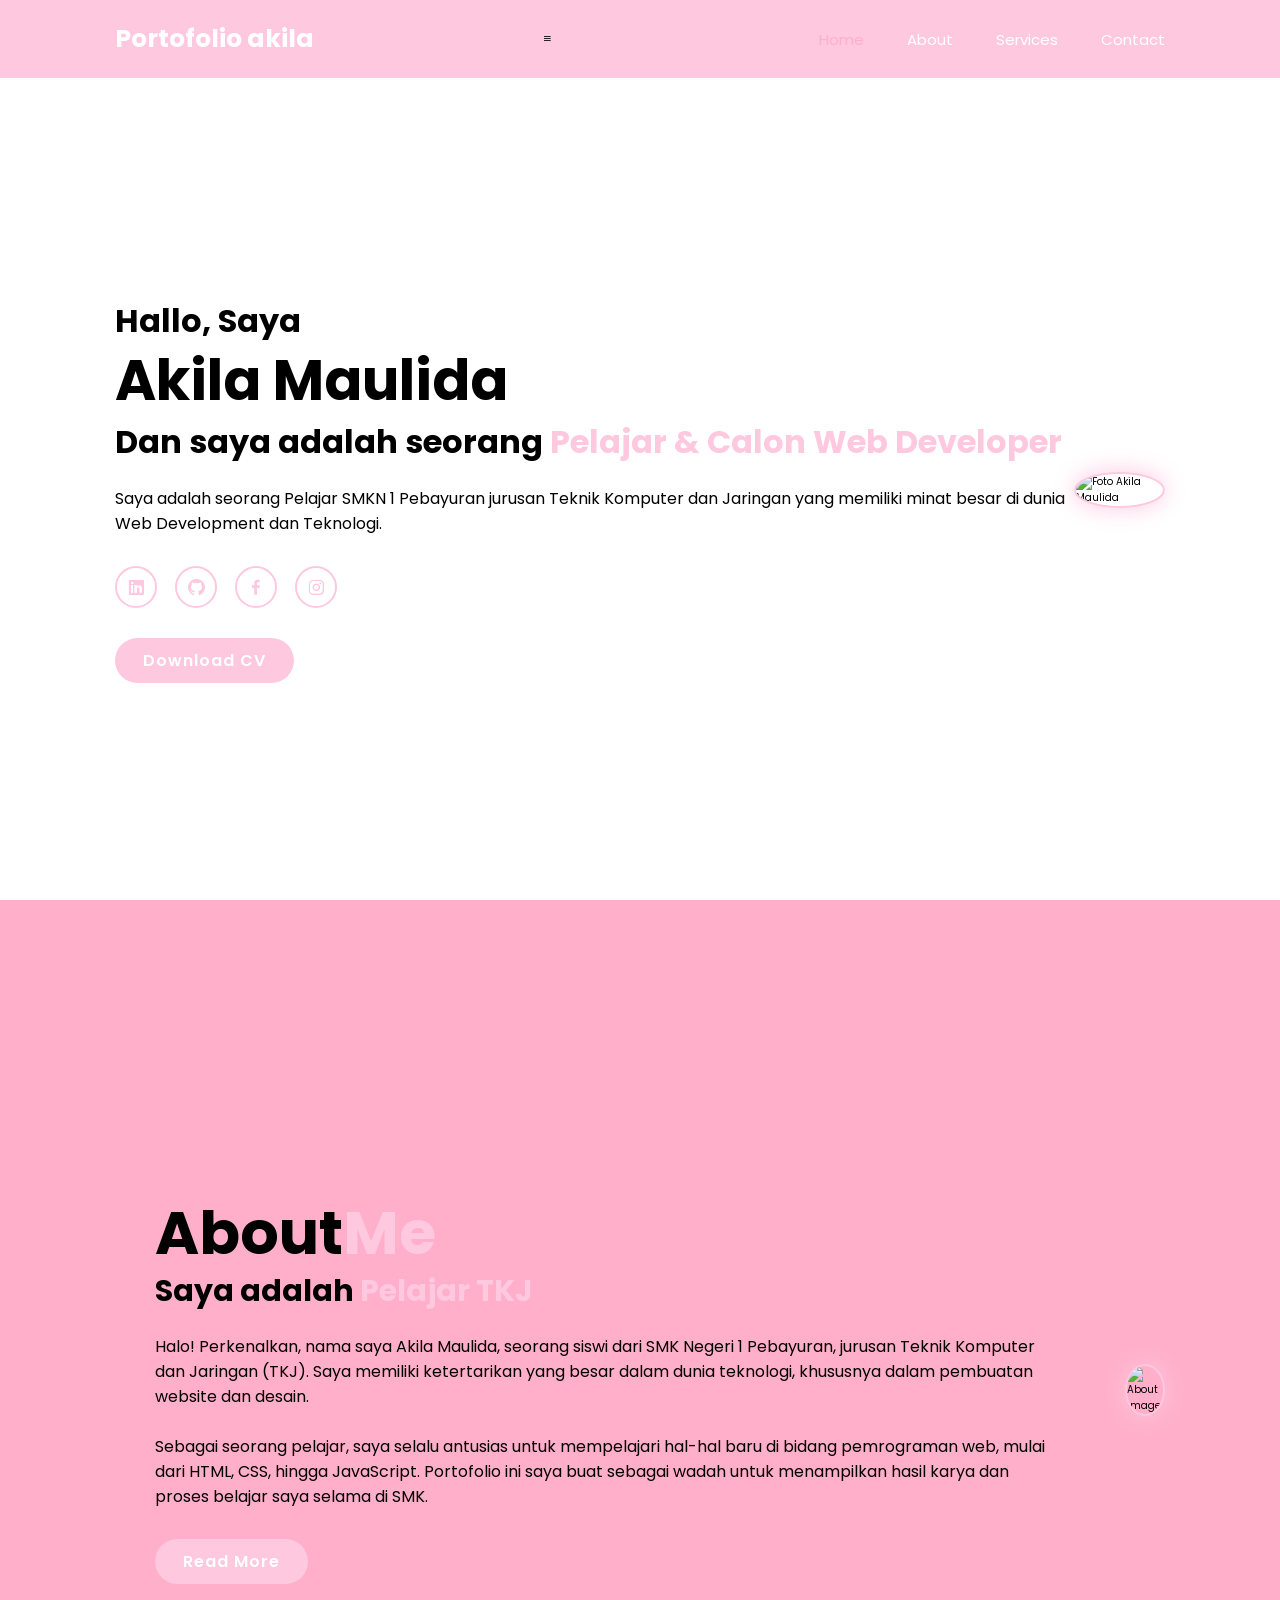
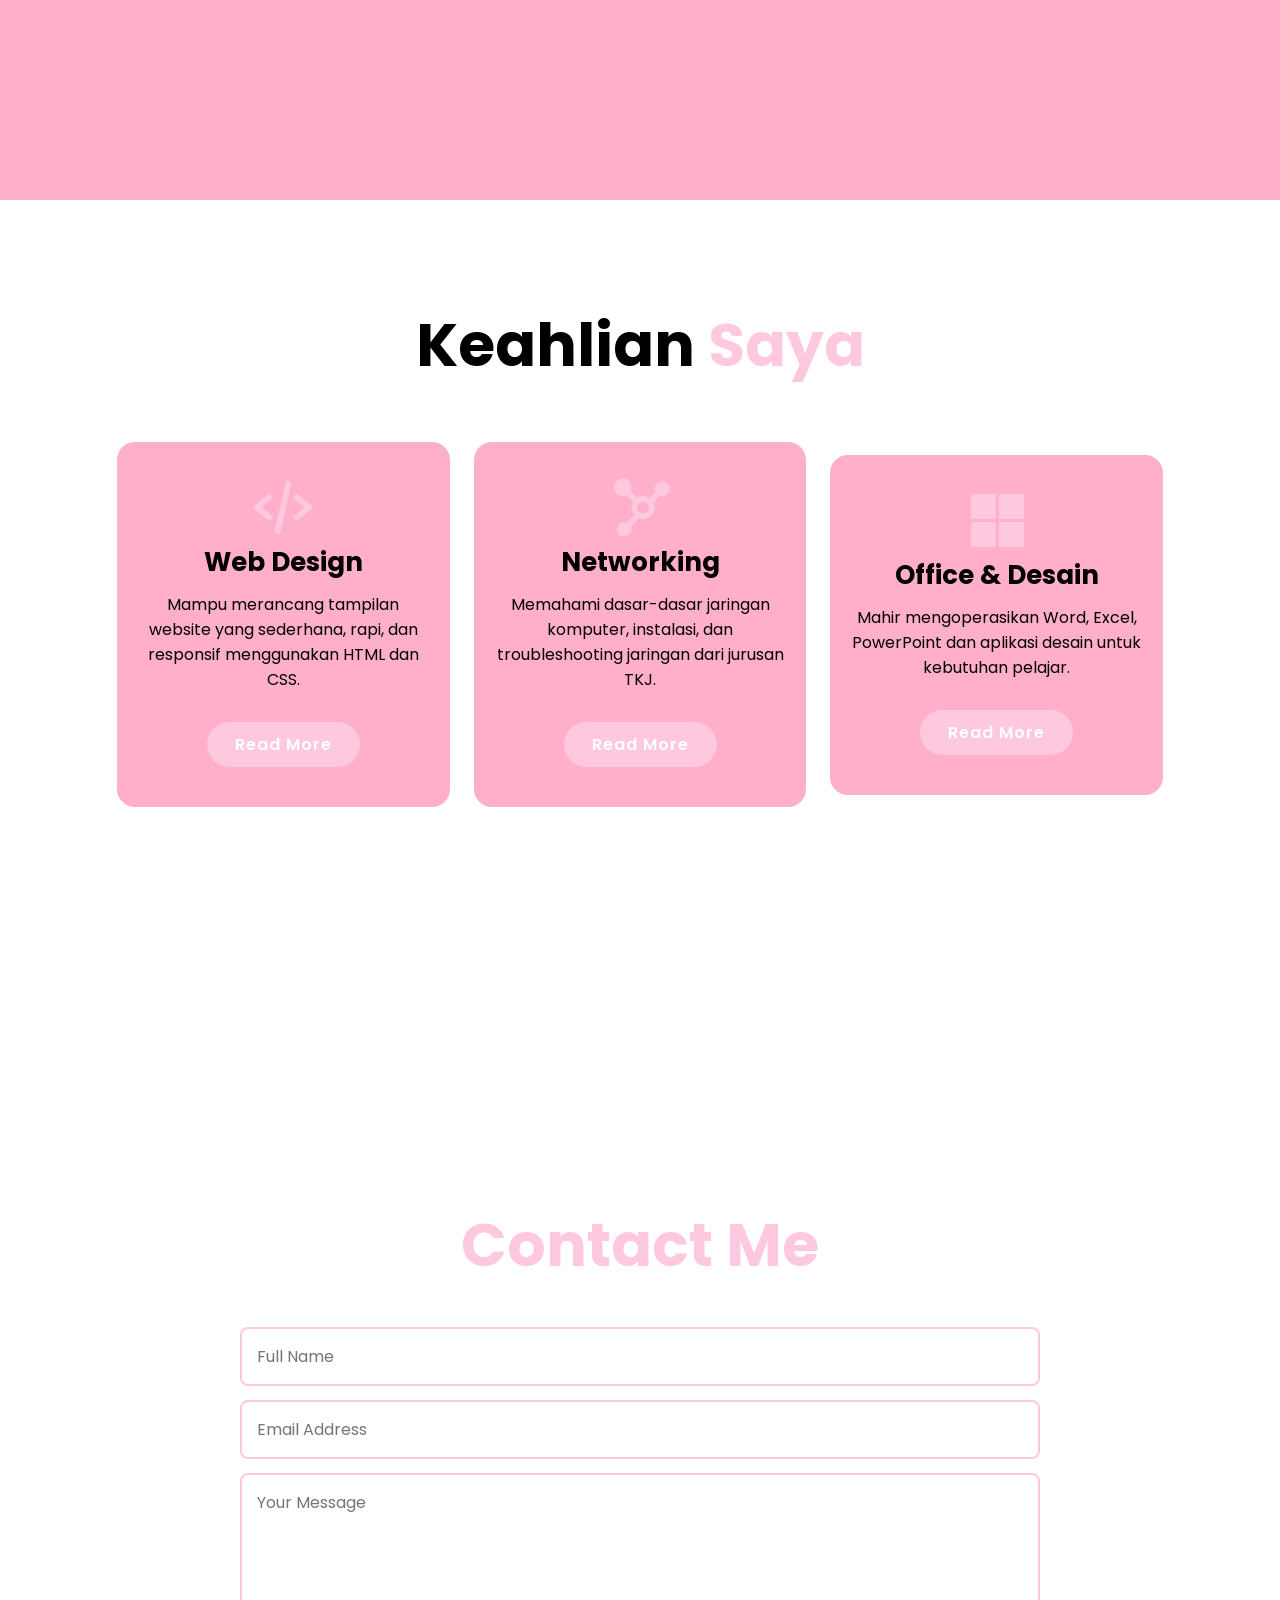
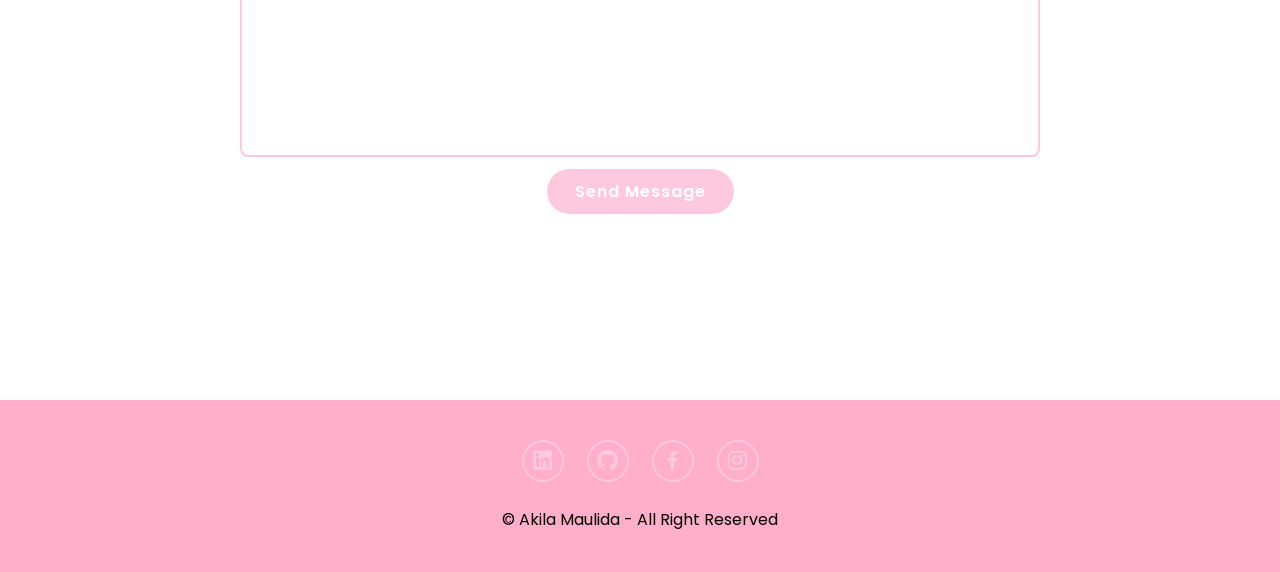
==== index.html @ 21753eac "Rename indext.html to index.html" ====
<!DOCTYPE html>
<html lang="id">
<head>
    <meta charset="UTF-8">
    <meta name="viewport" content="width=device-width, initial-scale=1.0">
    <title>Portofolio - Nurhafifah h</title>
    <link rel="stylesheet" href="style.css">
    <link href='https://unpkg.com/boxicons@2.1.4/css/boxicons.min.css' rel='stylesheet'>
</head>
<body>

    <header class="header">
        <a href="#" class="logo">Portofolio akila</a>
        <i class='bx bx-menu' id="menu-icon"></i>
        <nav class="navbar">
            <a href="#home" class="active">Home</a>
            <a href="#about">About</a>
            <a href="#services">Services</a>
            <a href="#contact">Contact</a>
        </nav>
    </header>

    <section class="home" id="home">
        <div class="home-content">
            <h3>Hallo, Saya</h3>
            <h1>Akila Maulida</h1>
            <h3>Dan saya adalah seorang <span>Pelajar & Calon Web Developer</span></h3>
            <p>Saya adalah seorang Pelajar SMKN 1 Pebayuran jurusan Teknik Komputer dan Jaringan yang memiliki minat besar di dunia Web Development dan Teknologi.</p>
            
            <div class="social-media">
                <a href="#"><i class='bx bxl-linkedin-square'></i></a>
                <a href="#"><i class='bx bxl-github'></i></a>
                <a href="#"><i class='bx bxl-facebook'></i></a>
                <a href="#"><i class='bx bxl-instagram'></i></a>
            </div>
            <a href="#" class="btn">Download CV</a>
        </div>
        <div class="home-img">
            <img src="assets/about.jpg" alt="Foto Akila Maulida">
        </div>
    </section>

    <section class="about" id="about">
        <div class="about-content">
            <h2 class="heading">About<span>Me</span></h2>
            <h3>Saya adalah <span>Pelajar TKJ</span></h3>
            <p>
                Halo! Perkenalkan, nama saya Akila Maulida, seorang siswi dari SMK Negeri 1 Pebayuran, 
                jurusan Teknik Komputer dan Jaringan (TKJ). Saya memiliki ketertarikan yang besar 
                dalam dunia teknologi, khususnya dalam pembuatan website dan desain.
                <br><br>
                Sebagai seorang pelajar, saya selalu antusias untuk mempelajari hal-hal baru 
                di bidang pemrograman web, mulai dari HTML, CSS, hingga JavaScript. 
                Portofolio ini saya buat sebagai wadah untuk menampilkan hasil karya dan 
                proses belajar saya selama di SMK.
            </p>
            <a href="#" class="btn">Read More</a>
        </div>
        <div class="about-img">
            <img src="assets/about.jpg" alt="About Image">
        </div>
    </section>

    <section class="services" id="services">
        <h2 class="heading">Keahlian <span>Saya</span></h2>
        <div class="services-container">
            <div class="services-box">
                <i class='bx bx-code-alt'></i>
                <h3>Web Design</h3>
                <p>Mampu merancang tampilan website yang sederhana, rapi, dan responsif menggunakan HTML dan CSS.</p>
                <a href="#" class="btn">Read More</a>
            </div>
            <div class="services-box">
                <i class='bx bxs-network-chart'></i>
                <h3>Networking</h3>
                <p>Memahami dasar-dasar jaringan komputer, instalasi, dan troubleshooting jaringan dari jurusan TKJ.</p>
                <a href="#" class="btn">Read More</a>
            </div>
            <div class="services-box">
                <i class='bx bxl-microsoft'></i>
                <h3>Office & Desain</h3>
                <p>Mahir mengoperasikan Word, Excel, PowerPoint dan aplikasi desain untuk kebutuhan pelajar.</p>
                <a href="#" class="btn">Read More</a>
            </div>
        </div>
    </section>

    <section class="contact" id="contact">
        <h2 class="heading">Contact <span>Me</span></h2>
        <form action="#">
            <div class="input-box">
                <input type="text" placeholder="Full Name">
                <input type="email" placeholder="Email Address">
            </div>
            <textarea cols="30" rows="10" placeholder="Your Message"></textarea>
            <input type="submit" value="Send Message" class="btn">
        </form>
    </section>

    <footer class="footer">
        <div class="social">
            <a href="#"><i class='bx bxl-linkedin-square'></i></a>
            <a href="#"><i class='bx bxl-github'></i></a>
            <a href="#"><i class='bx bxl-facebook'></i></a>
            <a href="#"><i class='bx bxl-instagram'></i></a>
        </div>
        <p class="copyright">&copy; Akila Maulida - All Right Reserved</p>
    </footer>

</body>
</html>
---- style.css ----
@import url('https://fonts.googleapis.com/css2?family=Poppins:wght@300;400;500;600;700&display=swap');

* {
    margin: 0;
    padding: 0;
    box-sizing: border-box;
    text-decoration: none;
    border: none;
    outline: none;
    scroll-behavior: smooth;
    font-family: 'Poppins', sans-serif;
}

:root {
    --bg-color: #FFFFFF;
    --snd-bg-color: #FFAFC9;
    --text-color: rgba(0, 0, 0, 1);
    --main-color: #FEC8DF;
}

html {
    font-size: 62.5%;
    overflow-x: hidden;
}

body {
    background: var(--bg-color);
    color: var(--text-color);
}

section {
    min-height: 100vh;
    padding: 10rem 9% 2rem;
}

.header {
    position: fixed;
    width: 100%;
    top: 0;
    left: 0;
    padding: 2rem 9%;
    background: var(--main-color);
    display: flex;
    justify-content: space-between;
    align-items: center;
    z-index: 100;
}

.logo {
    font-size: 2.5rem;
    color: var(--bg-color);
    font-weight: 700;
}

.navbar a {
    font-size: 1.5rem;
    color: var(--bg-color);
    margin-left: 4rem;
}

.navbar a:hover, .navbar a.active {
    color: var(--snd-bg-color);
}

.home {
    display: flex;
    justify-content: center;
    align-items: center;
}

.home-img img {
    width: 25vw;
    border-radius: 50%;
    border: 2px solid var(--main-color);
    box-shadow: 0 0 25px var(--main-color);
    animation: floatImage 4s ease-in-out infinite;
}

@keyframes floatImage {
    0% { transform: translateY(0); }
    50% { transform: translateY(-2.4rem); }
    100% { transform: translateY(0); }
}

.home-content h3 { font-size: 3.2rem; font-weight: 700; }
.home-content h1 { font-size: 5.6rem; font-weight: 700; line-height: 1.3; }
.home-content h3:nth-of-type(2) { margin-bottom: 2rem; }
span { color: var(--main-color); }
.home-content p { font-size: 1.6rem; }

.social-media a {
    display: inline-flex;
    justify-content: center;
    align-items: center;
    width: 42px;
    height: 42px;
    background: transparent;
    border: 0.2rem solid var(--main-color);
    border-radius: 50%;
    font-size: 2rem;
    color: var(--main-color);
    margin: 3rem 1.5rem 3rem 0;
    transition: 0.3s ease;
}

.social-media a:hover {
    transform: scale(1.2) translateY(-5px);
    background-color: var(--main-color);
    color: var(--bg-color);
    box-shadow: 0 0 25px var(--main-color);
}

.btn {
    display: inline-block;
    padding: 1rem 2.8rem;
    background: var(--main-color);
    border-radius: 4rem;
    font-size: 1.6rem;
    color: var(--bg-color);
    letter-spacing: 0.1rem;
    font-weight: 600;
    transition: 0.3s ease;
}

.btn:hover {
    box-shadow: 0 0 1.6rem var(--main-color);
}

/* About section code */
.about {
    display: flex;
    align-items: center;
    justify-content: center;
    gap: 2rem;
    background: var(--snd-bg-color);
}

.about-img img {
    width: 25vw;
    border: 2px solid var(--main-color);
    border-radius: 50%;
    box-shadow: 0 0 25px var(--main-color);
    cursor: pointer;
    transition: 0.4s ease;
}

.about-img img:hover {
    box-shadow: 0 0 25px var(--main-color), 0 0 35px var(--main-color), 0 0 45px var(--main-color);
}

.heading { font-size: 6rem; text-align: center; }
.about-content { padding: 0 4rem; }
.about-content h2 { text-align: left; line-height: 1.2; }
.about-content h3 { font-size: 3rem; }
.about-content p { font-size: 1.6rem; margin: 2rem 0 3rem; }

/* Services */
.services h2 { margin-bottom: 5rem; }
.services-container {
    display: flex;
    justify-content: center;
    align-items: center;
    flex-wrap: wrap;
    gap: 2rem;
}
.services-container .services-box {
    flex: 1 1 30rem;
    background: var(--snd-bg-color);
    padding: 3rem 2rem 4rem;
    border-radius: 2rem;
    text-align: center;
    border: 0.2rem solid var(--bg-color);
    transition: 0.5s ease;
}
.services-box:hover {
    border-color: var(--main-color);
    transform: scale(1.02);
}
.services-box i { font-size: 7rem; color: var(--main-color); }
.services-box h3 { font-size: 2.6rem; }
.services-box p { font-size: 1.6rem; margin: 1rem 0 3rem; }

/* contact section code */
.contact h2 { margin-bottom: 3rem; color: var(--main-color); }
.contact form { max-width: 80rem; margin: 1rem auto; text-align: center; margin-bottom: 3rem; }
.contact form .input-box { display: flex; justify-content: center; flex-wrap: wrap; }
.contact form .input-box input, .contact form textarea {
    width: 100%;
    padding: 1.5rem;
    font-size: 1.6rem;
    color: var(--text-color);
    background: var(--bg-color);
    border-radius: 0.8rem;
    border: 0.25rem solid var(--main-color);
    margin: 0.7rem 0;
    resize: none;
}

/* footer section code */
.footer {
    position: relative;
    bottom: 0;
    width: 100%;
    padding: 40px 0;
    background-color: var(--snd-bg-color);
}
.footer .social { text-align: center; padding-bottom: 25px; color: var(--main-color); }
.footer .social a {
    font-size: 25px;
    color: var(--main-color);
    border: 2px solid var(--main-color);
    width: 42px;
    height: 42px;
    line-height: 42px;
    display: inline-block;
    text-align: center;
    border-radius: 50%;
    margin: 0 10px;
    transition: 0.3s ease;
}
.footer .social a:hover {
    transform: scale(1.2) translateY(-5px);
    background: var(--main-color);
    color: var(--bg-color);
    box-shadow: 0 0 25px var(--main-color);
}
.footer .copyright {
    text-align: center;
    font-size: 16px;
    color: var(--text-color);
}
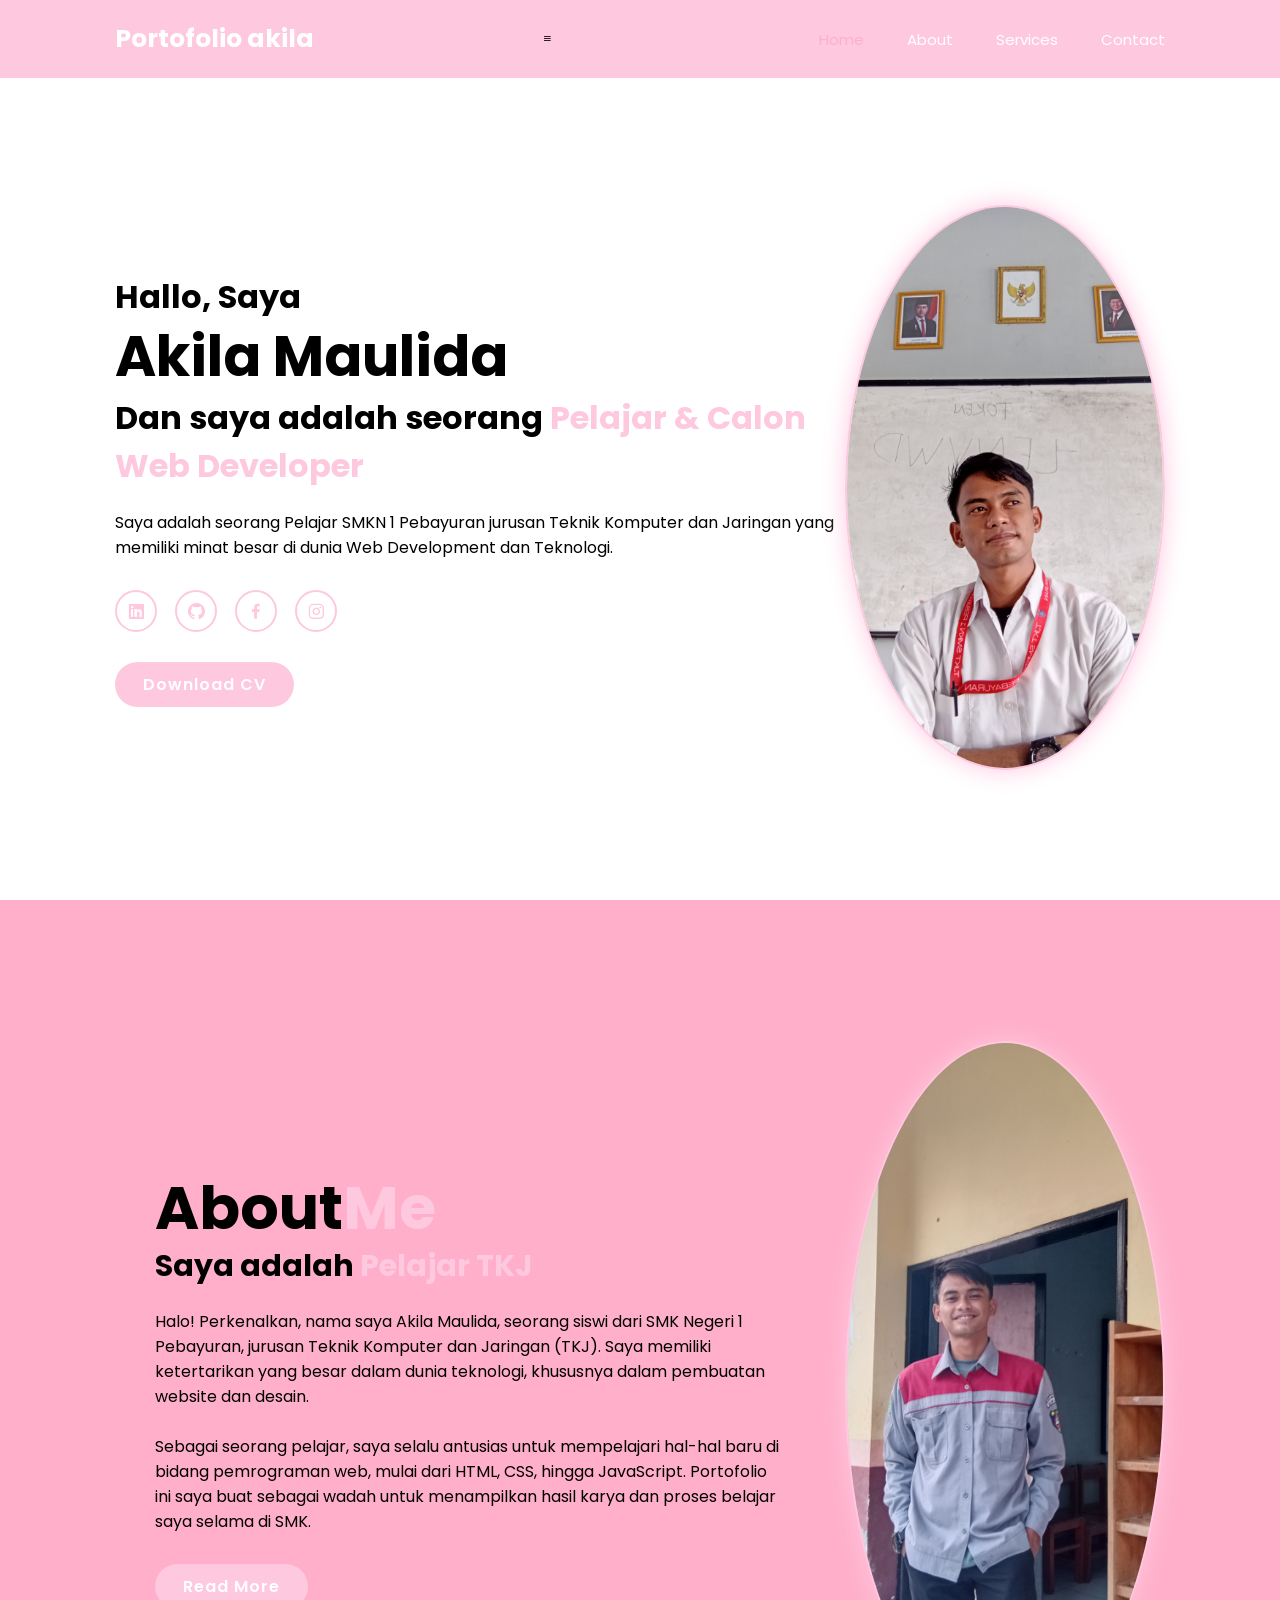
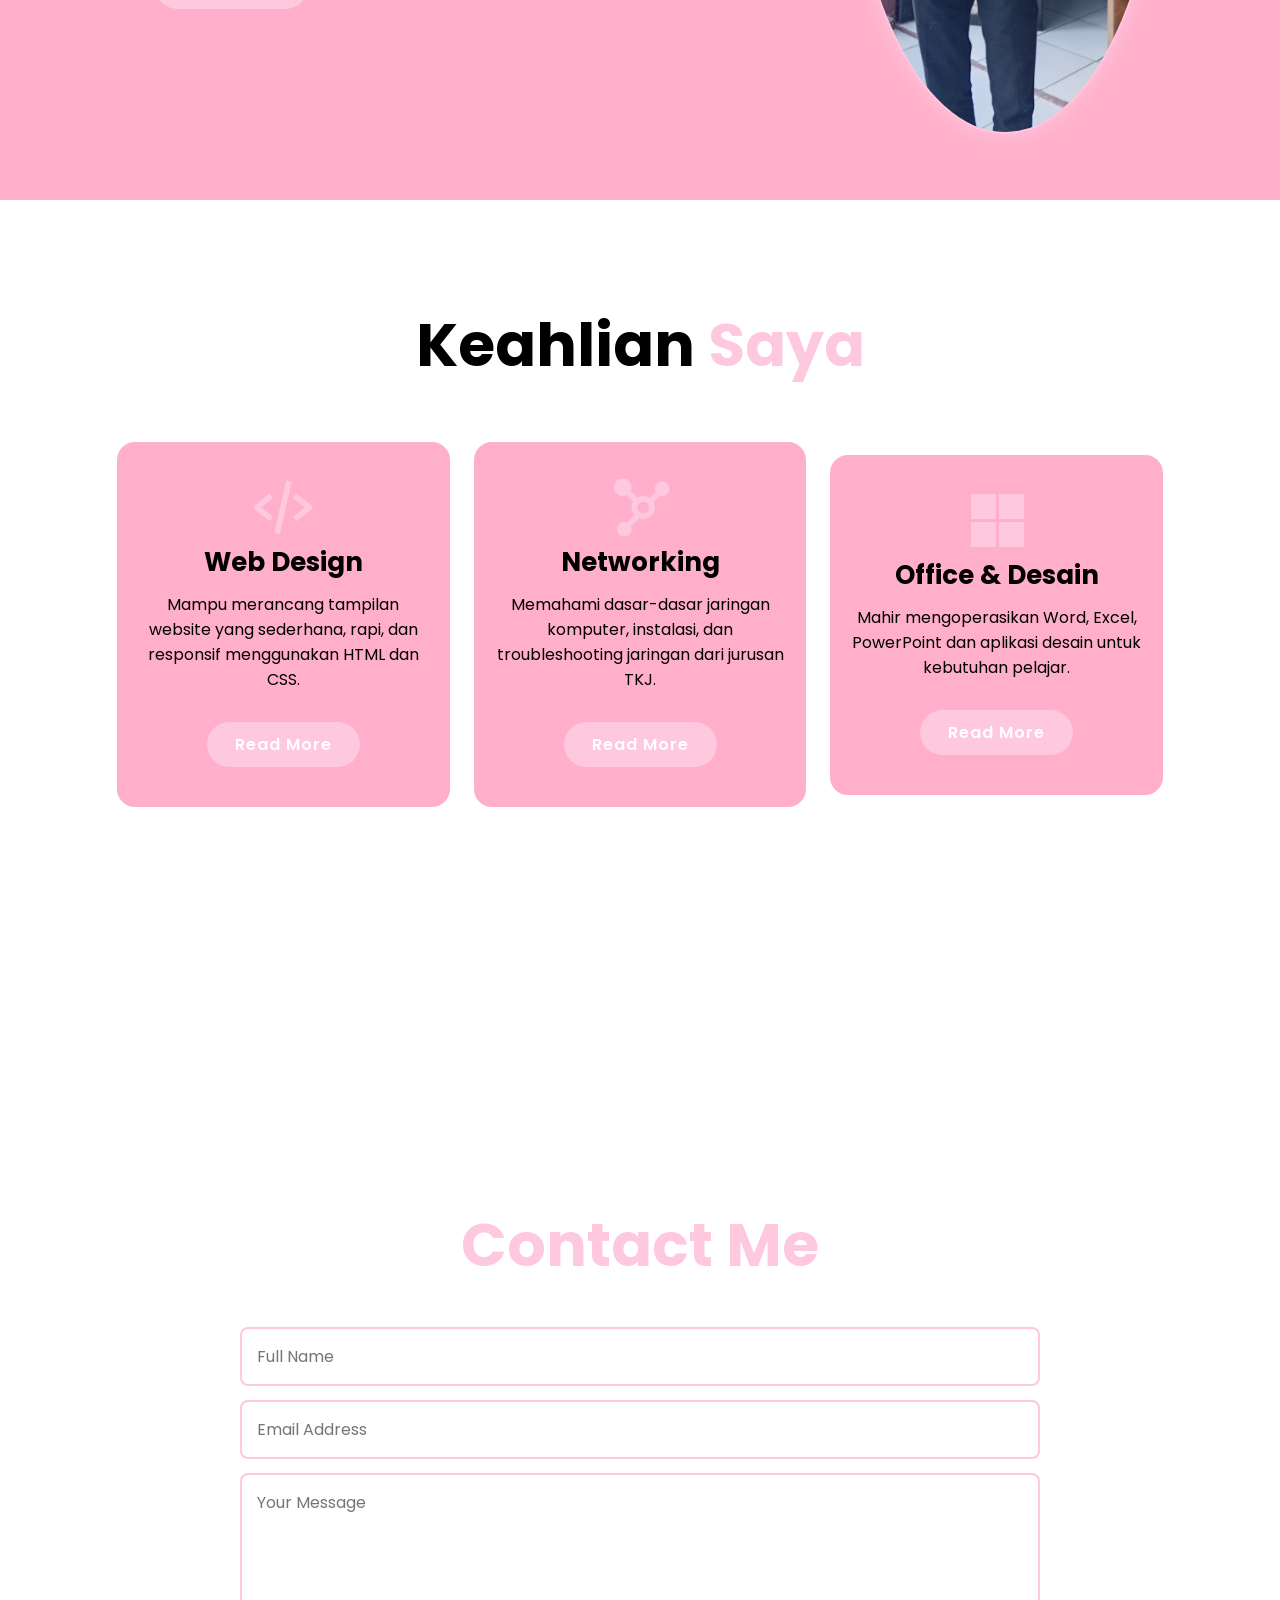
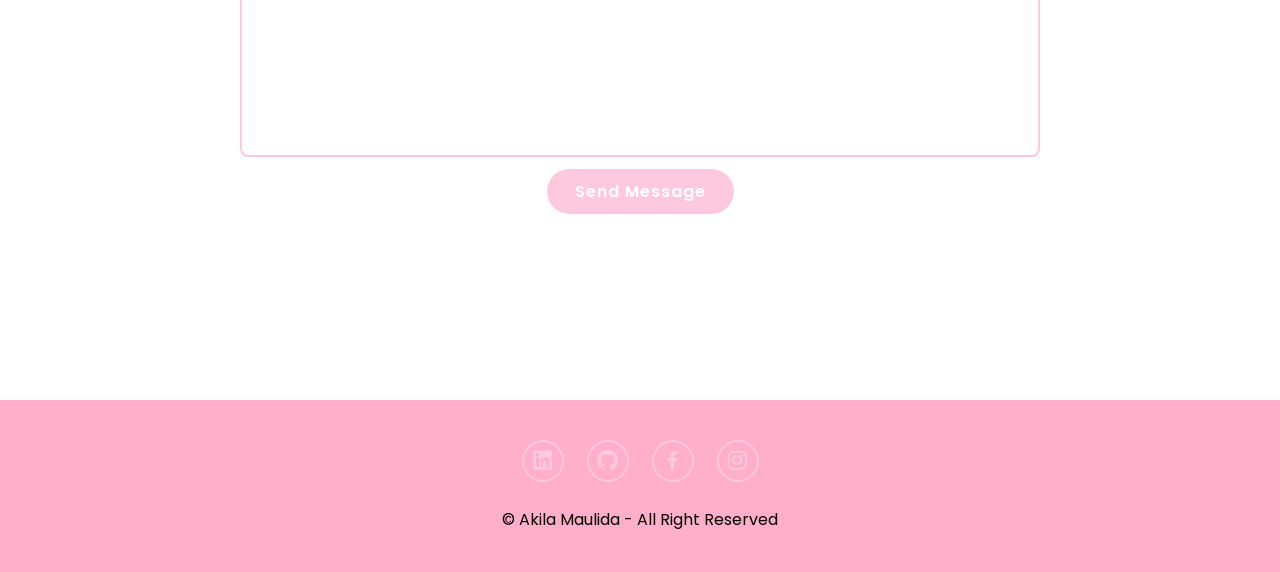
==== commit 09317642: "Update index.html" ====
--- a/index.html
+++ b/index.html
@@ -36,7 +36,7 @@
             <a href="#" class="btn">Download CV</a>
         </div>
         <div class="home-img">
-            <img src="assets/about.jpg" alt="Foto Akila Maulida">
+            <img src="Profile.jpg" alt="Foto Akila Maulida">
         </div>
     </section>
 
@@ -57,7 +57,7 @@
             <a href="#" class="btn">Read More</a>
         </div>
         <div class="about-img">
-            <img src="assets/about.jpg" alt="About Image">
+            <img src="Foto.jpg" alt="About Image">
         </div>
     </section>
 
